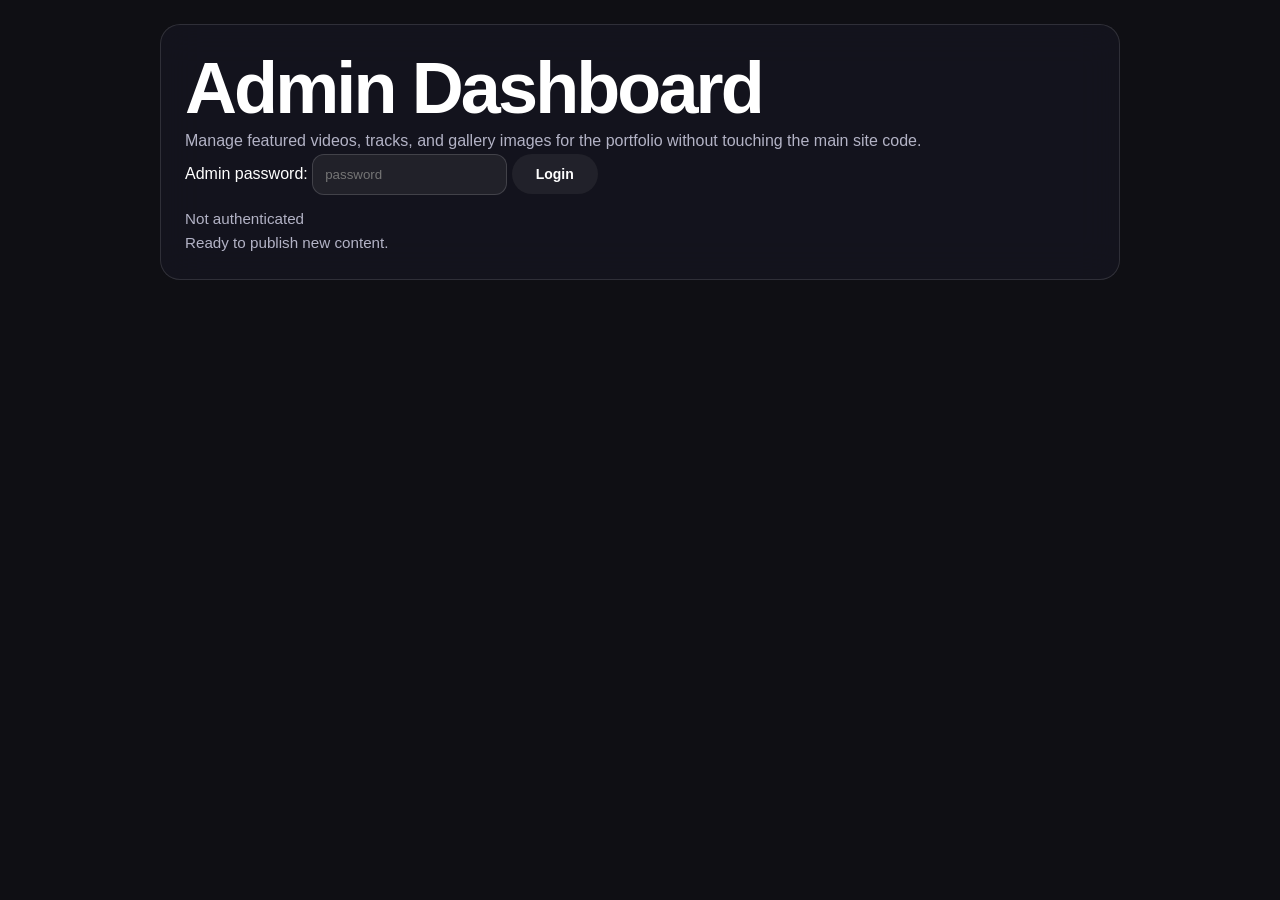
==== frontend/admin.html @ 3f2e3044 "New commits for backend and frontent" ====
<!DOCTYPE html>
<html lang="en" class="dark">
<head>
  <meta charset="utf-8" />
  <meta name="viewport" content="width=device-width, initial-scale=1.0" />
  <title>Vida Brown | Admin Dashboard</title>
  <link rel="stylesheet" href="assets/css/styles.css" />
  <style>
    body { padding: 24px; } .admin-shell { max-width: 960px; margin: 0 auto; display: grid; gap: 20px; } .glass-card { padding: 24px; border-radius: 20px; } form { display: grid; gap: 12px; } input, textarea, select, button { padding: 12px; border-radius: 12px; border: 1px solid rgba(255,255,255,.15); background: rgba(255,255,255,.06); color: inherit; } button { cursor: pointer; } .status { min-height: 24px; font-size: 0.95rem; color: var(--text-secondary); }
  </style>
</head>
<body>
  <div class="admin-shell">
    <div class="glass-card">
      <h1>Admin Dashboard</h1>
      <p>Manage featured videos, tracks, and gallery images for the portfolio without touching the main site code.</p>
      <div id="login-area">
        <div style="margin-bottom:12px;">
          <label>Admin password: <input id="admin-password" type="password" placeholder="password"></label>
          <button id="login-btn" class="btn">Login</button>
          <button id="logout-btn" class="btn" style="display:none;">Logout</button>
        </div>
        <div id="login-status" class="status">Not authenticated</div>
      </div>
      <div class="status" id="status">Ready to publish new content.</div>
    </div>

    <div class="glass-card" id="video-card" style="display:none;">
      <h2>Add Video</h2>
      <form id="video-form">
        <input name="title" placeholder="Title" required />
        <input name="youtube_id" placeholder="YouTube ID" required />
        <input name="embed_url" placeholder="Embed URL" required />
        <input name="category" placeholder="Category" value="HIT OR MISS" required />
        <input name="views" placeholder="Views" value="0" />
        <input name="likes" placeholder="Likes" value="0" />
        <input name="duration" placeholder="Duration" value="0:00" />
        <input name="upload_date" placeholder="Upload date" value="Today" />
        <textarea name="description" placeholder="Description"></textarea>
        <label><input type="checkbox" name="is_featured" /> Featured video</label>
        <button class="btn btn-primary" type="submit">Save video</button>
      </form>
    </div>

    <div class="glass-card" id="track-card" style="display:none;">
      <h2>Add Track</h2>
      <form id="track-form">
        <input name="title" placeholder="Track title" required />
        <input name="artist_name" placeholder="Artist name" value="Vida Brown" required />
        <input name="track_number" placeholder="Track number" type="number" required />
        <input name="year" placeholder="Year" />
        <input name="streams" placeholder="Streams" value="0" />
        <input name="track_type" placeholder="Track type" value="Single" />
        <input name="artist_id" placeholder="Artist ID" value="1" type="number" />
        <button class="btn btn-primary" type="submit">Save track</button>
      </form>
    </div>

    <div class="glass-card" id="gallery-card" style="display:none;">
      <h2>Add Gallery Image</h2>
      <form id="gallery-form">
        <input name="url" placeholder="Image URL" required />
        <input name="alt_text" placeholder="Alt text" required />
        <input name="order" placeholder="Order" type="number" value="0" />
        <button class="btn btn-primary" type="submit">Save image</button>
      </form>
    </div>
  </div>

    <script>
    const status = document.getElementById('status');
    const setStatus = (message, isError = false) => {
      status.textContent = message;
      status.style.color = isError ? 'tomato' : 'var(--text-secondary)';
    };

    // Auth helpers
    const TOKEN_KEY = 'vida_admin_token';
    function setToken(token) { if (token) localStorage.setItem(TOKEN_KEY, token); else localStorage.removeItem(TOKEN_KEY); }
    function getToken() { return localStorage.getItem(TOKEN_KEY); }

    async function postJson(url, payload) {
      const headers = { 'Content-Type': 'application/json' };
      const token = getToken();
      if (token) headers['X-Admin-Token'] = token;
      const response = await fetch(url, {
        method: 'POST',
        headers,
        body: JSON.stringify(payload),
      });
      const data = await response.json().catch(() => ({}));
      if (!response.ok) throw new Error(data.detail || 'Request failed');
      return data;
    }

    async function putJson(url, payload) {
      const headers = { 'Content-Type': 'application/json' };
      const token = getToken();
      if (token) headers['X-Admin-Token'] = token;
      const response = await fetch(url, { method: 'PUT', headers, body: JSON.stringify(payload) });
      const data = await response.json().catch(() => ({}));
      if (!response.ok) throw new Error(data.detail || 'Request failed');
      return data;
    }

    async function deleteReq(url) {
      const headers = {};
      const token = getToken();
      if (token) headers['X-Admin-Token'] = token;
      const response = await fetch(url, { method: 'DELETE', headers });
      const data = await response.json().catch(() => ({}));
      if (!response.ok) throw new Error(data.detail || 'Request failed');
      return data;
    }

    async function ensureAuth() {
      const token = getToken();
      if (!token) return false;
      // attempt a cheap authenticated request
      try {
        const res = await fetch('/api/videos?limit=1', { headers: { 'X-Admin-Token': token } });
        if (res.status === 401) { setToken(null); return false; }
        return true;
      } catch (e) { setToken(null); return false; }
    }

    async function showAuthenticatedUI() {
      document.getElementById('video-card').style.display = '';
      document.getElementById('track-card').style.display = '';
      document.getElementById('gallery-card').style.display = '';
      document.getElementById('login-btn').style.display = 'none';
      document.getElementById('logout-btn').style.display = '';
      document.getElementById('login-status').textContent = 'Authenticated';
      await refreshLists();
    }

    async function refreshLists() {
      try {
        const videos = await fetch('/api/videos?limit=50').then(r=>r.json());
        const tracks = await fetch('/api/music/tracks?limit=100').then(r=>r.json());
        const gallery = await fetch('/api/gallery').then(r=>r.json());
        document.getElementById('stat-videos').textContent = videos.total || videos.videos?.length || 0;
        document.getElementById('stat-tracks').textContent = tracks.total || tracks.tracks?.length || 0;
        document.getElementById('stat-gallery').textContent = gallery.length || 0;

        const vlist = document.getElementById('videos-list'); vlist.innerHTML = '';
        (videos.videos||[]).forEach(v=>{
          const el = document.createElement('div');
          el.innerHTML = `<strong>${v.title}</strong> <button data-id="${v.id}" class="edit-v">Edit</button> <button data-id="${v.id}" class="del-v">Delete</button>`;
          vlist.appendChild(el);
        });

        const tlist = document.getElementById('tracks-list'); tlist.innerHTML = '';
        (tracks.tracks||[]).forEach(t=>{
          const el = document.createElement('div');
          el.innerHTML = `<strong>${t.title}</strong> <button data-id="${t.id}" class="edit-t">Edit</button> <button data-id="${t.id}" class="del-t">Delete</button>`;
          tlist.appendChild(el);
        });

        const glist = document.getElementById('gallery-list'); glist.innerHTML = '';
        (gallery||[]).forEach(g=>{
          const el = document.createElement('div');
          el.innerHTML = `<img src="${g.url}" alt="" style="height:48px;margin-right:8px;"> <strong>${g.alt_text}</strong> <button data-id="${g.id}" class="edit-g">Edit</button> <button data-id="${g.id}" class="del-g">Delete</button>`;
          glist.appendChild(el);
        });
      } catch (e) {
        console.warn('refresh failed', e);
      }
    }

    // initialize auth state
    (async ()=>{
      const ok = await ensureAuth();
      if (ok) await showAuthenticatedUI();
    })();

    document.getElementById('video-form').addEventListener('submit', async (event) => {
      event.preventDefault();
      const payload = Object.fromEntries(new FormData(event.target));
      payload.is_featured = event.target.is_featured.checked;
      try {
        await postJson('/api/admin/videos', payload);
        setStatus('Video saved successfully.');
        event.target.reset();
        await refreshLists();
      } catch (error) {
        setStatus(error.message, true);
      }
    });

    document.getElementById('track-form').addEventListener('submit', async (event) => {
      event.preventDefault();
      const payload = Object.fromEntries(new FormData(event.target));
      payload.track_number = Number(payload.track_number);
      payload.artist_id = Number(payload.artist_id);
      try {
        await postJson('/api/admin/tracks', payload);
        setStatus('Track saved successfully.');
        event.target.reset();
        await refreshLists();
      } catch (error) {
        setStatus(error.message, true);
      }
    });

    document.getElementById('gallery-form').addEventListener('submit', async (event) => {
      event.preventDefault();
      const payload = Object.fromEntries(new FormData(event.target));
      payload.order = Number(payload.order);
      try {
        await postJson('/api/admin/gallery', payload);
        setStatus('Gallery image saved successfully.');
        event.target.reset();
        await refreshLists();
      } catch (error) {
        setStatus(error.message, true);
      }
    });

    // Login handling
    document.getElementById('login-btn').addEventListener('click', async ()=>{
      const pw = document.getElementById('admin-password').value;
      try {
        const res = await fetch('/api/admin/login', { method: 'POST', headers: { 'Content-Type': 'application/json' }, body: JSON.stringify({ password: pw }) });
        const data = await res.json();
        if (!res.ok) throw new Error(data.detail || 'Login failed');
        setToken(data.token);
        document.getElementById('login-status').textContent = 'Authenticated';
        await showAuthenticatedUI();
      } catch (e) {
        document.getElementById('login-status').textContent = 'Login failed';
        console.error(e);
      }
    });

    document.getElementById('logout-btn').addEventListener('click', ()=>{
      setToken(null);
      document.getElementById('video-card').style.display = 'none';
      document.getElementById('track-card').style.display = 'none';
      document.getElementById('gallery-card').style.display = 'none';
      document.getElementById('login-btn').style.display = '';
      document.getElementById('logout-btn').style.display = 'none';
      document.getElementById('login-status').textContent = 'Not authenticated';
    });
  </script>
</body>
</html>
---- frontend/assets/css/styles.css ----
/* --- Variables & Reset --- */
:root {
    --bg-base: #0f0f14;
    --bg-surface: #131318;
    --bg-container: #1f1f24;
    --text-primary: #ffffff;
    --text-secondary: #b3b3c6;
    --primary: #c6bfff;
    --secondary: #44edcc;
    --tertiary: #ffb77d;
    --primary-container: #6c5ce7;
    --glass-bg: rgba(22, 22, 33, 0.7);
    --glass-border: rgba(255, 255, 255, 0.12);
}

html:not(.dark) {
    --bg-base: #f5f5f7;
    --bg-surface: #ffffff;
    --bg-container: #ffffff;
    --text-primary: #1a1a1a;
    --text-secondary: #4a4a4a;
    --glass-bg: rgba(255, 255, 255, 0.8);
    --glass-border: rgba(0, 0, 0, 0.1);
}

* { box-sizing: border-box; margin: 0; padding: 0; }
html { scroll-behavior: smooth; }
body {
    font-family: 'Inter', sans-serif;
    background-color: var(--bg-base);
    color: var(--text-primary);
    line-height: 1.6;
    transition: background-color 0.3s, color 0.3s;
    overflow-x: hidden;
}

.material-symbols-outlined { vertical-align: middle; font-size: 20px; }
img { display: block; max-width: 100%; }
a { text-decoration: none; color: inherit; }

/* --- Layout & Typography --- */
.container { max-width: 1200px; margin: 0 auto; padding: 0 64px; }
.section { padding: 120px 0; }
.bg-surface { background-color: var(--bg-surface); }

h1 { font-size: 72px; font-weight: 800; line-height: 1.1; letter-spacing: -0.04em; }
h2 { font-size: 48px; font-weight: 700; line-height: 1.2; letter-spacing: -0.02em; }
h3 { font-size: 32px; font-weight: 700; line-height: 1.3; }
h4 { font-size: 20px; font-weight: 700; line-height: 1.3; }
p { font-size: 16px; color: var(--text-secondary); }

.section-tag { display: block; color: var(--secondary); font-size: 14px; font-weight: 600; text-transform: uppercase; letter-spacing: 0.1em; margin-bottom: 16px; }
.section-header { display: flex; justify-content: space-between; align-items: flex-end; margin-bottom: 64px; flex-wrap: wrap; gap: 16px; }
.view-all { color: var(--primary); font-size: 14px; font-weight: 600; display: flex; align-items: center; gap: 8px; transition: gap 0.3s; }
.view-all:hover { gap: 16px; }

/* --- Components --- */
.glass-card {
    background: var(--glass-bg);
    backdrop-filter: blur(20px);
    border: 1px solid var(--glass-border);
    border-radius: 24px;
    transition: transform 0.3s, box-shadow 0.3s;
}

.btn {
    display: inline-flex; align-items: center; gap: 8px;
    padding: 12px 24px; border-radius: 999px;
    font-size: 14px; font-weight: 600;
    transition: all 0.3s; cursor: pointer; border: none;
}
.btn-primary { background: var(--primary-container); color: white; }
.btn-outline { background: var(--glass-bg); color: var(--primary); border: 1px solid var(--glass-border); }
.btn-spotify { background: #1DB954; color: white; }
.btn-youtube { background: #dc2626; color: white; }

.badge { display: inline-block; padding: 4px 12px; border-radius: 999px; font-size: 12px; font-weight: 600; margin-right: 8px; }
.badge-primary { background: rgba(198, 191, 255, 0.2); color: var(--primary); }
.badge-secondary { background: rgba(68, 237, 204, 0.2); color: var(--secondary); }
.badge-tertiary { background: rgba(255, 183, 125, 0.2); color: var(--tertiary); }
.badge-red { background: rgba(239, 68, 68, 0.2); color: #f87171; }
.badge-outline { background: rgba(255,255,255,0.1); color: white; border: 1px solid rgba(255,255,255,0.2); }
html:not(.dark) .badge-outline { background: rgba(0,0,0,0.1); color: black; border-color: rgba(0,0,0,0.2); }

/* --- Header --- */
.site-header {
    position: fixed; top: 0; width: 100%; z-index: 50;
    display: flex; justify-content: space-between; align-items: center;
    padding: 16px 64px; background: var(--glass-bg);
    backdrop-filter: blur(20px); border-bottom: 1px solid var(--glass-border);
    transition: padding 0.3s;
}
.logo { font-size: 24px; font-weight: 700; color: var(--primary); }
.main-nav { display: flex; gap: 24px; }
.main-nav a { font-size: 14px; font-weight: 600; color: var(--text-secondary); transition: color 0.3s; }
.main-nav a:hover, .main-nav a.active { color: var(--primary); }
.header-actions { display: flex; align-items: center; gap: 16px; }
.theme-toggle {
    width: 40px; height: 40px; border-radius: 50%;
    background: var(--glass-bg); border: 1px solid var(--glass-border);
    color: var(--text-primary); display: flex; align-items: center; justify-content: center; cursor: pointer;
}

/* --- Hero --- */
.hero { min-height: 90vh; display: flex; align-items: center; padding-top: 100px; position: relative; overflow: hidden; }
.hero-container { display: flex; gap: 48px; align-items: center; width: 100%; position: relative; z-index: 10; }
.hero-content { flex: 1; }
.hero-content h1 { margin-bottom: 16px; }
.hero-content h2 { color: var(--primary); margin-bottom: 32px; }
.hero-content p { font-size: 18px; margin-bottom: 48px; max-width: 500px; }
.hero-buttons { display: flex; gap: 16px; flex-wrap: wrap; }
.hero-image { flex: 1; display: flex; justify-content: center; }
.hero-image-wrapper {
    width: 100%; max-width: 500px; aspect-ratio: 1;
    border-radius: 32px; overflow: hidden; padding: 16px;
    background: var(--glass-bg); border: 1px solid var(--glass-border);
    animation: floating 6s ease-in-out infinite;
}
.hero-image-wrapper img { width: 100%; height: 100%; object-fit: cover; border-radius: 24px; }
@keyframes floating { 0%, 100% { transform: translateY(0); } 50% { transform: translateY(-20px); } }

/* --- Glows --- */
.glow { position: absolute; border-radius: 50%; opacity: 0.1; filter: blur(100px); pointer-events: none; }
.glow-hero-1 { width: 384px; height: 384px; background: var(--primary); top: -192px; right: -192px; }
.glow-hero-2 { width: 256px; height: 256px; background: var(--secondary); bottom: 96px; left: -96px; }
.glow-primary { width: 256px; height: 256px; background: var(--primary); top: -96px; right: -96px; }
.glow-secondary { width: 256px; height: 256px; background: var(--secondary); bottom: -96px; left: -96px; }

/* --- Videos --- */
.video-grid { display: grid; grid-template-columns: repeat(auto-fill, minmax(300px, 1fr)); gap: 32px; margin-top: 48px; }
.video-card { border-radius: 16px; overflow: hidden; transition: transform 0.3s; }
.video-card:hover { transform: translateY(-8px); }
.video-wrapper { aspect-ratio: 16/9; overflow: hidden; border-radius: 16px; }
.video-wrapper iframe { width: 100%; height: 100%; border: 0; }
.video-card-info { padding: 24px; }
.video-card-info h4 { margin-bottom: 8px; }
.video-card-info p { font-size: 14px; margin-bottom: 16px; }
.video-stats { display: flex; gap: 16px; font-size: 14px; color: var(--text-secondary); }
.video-stats span { display: flex; align-items: center; gap: 4px; }
.meta-time { font-size: 12px; color: var(--text-secondary); }

.featured-video { padding: 48px; display: grid; grid-template-columns: 3fr 2fr; gap: 48px; align-items: center; }
.featured-video h3 { margin-bottom: 24px; }
.featured-video p { font-size: 18px; margin-bottom: 32px; }
.badges { margin-bottom: 16px; display: flex; align-items: center; flex-wrap: wrap; gap: 8px; }

.subscribe-card { display: flex; flex-direction: column; align-items: center; justify-content: center; text-align: center; padding: 32px; }
.subscribe-icon { width: 80px; height: 80px; border-radius: 50%; background: rgba(198, 191, 255, 0.2); display: flex; align-items: center; justify-content: center; margin-bottom: 16px; transition: transform 0.3s; }
.subscribe-card:hover .subscribe-icon { transform: scale(1.1); }
.subscribe-icon .material-symbols-outlined { font-size: 48px; color: var(--primary); }

/* --- Gallery --- */
.gallery-grid { display: grid; grid-template-columns: repeat(4, 1fr); gap: 16px; }
.gallery-grid .item { border-radius: 16px; overflow: hidden; aspect-ratio: 1; }
.gallery-grid .item:first-child { grid-column: span 2; grid-row: span 2; }
.gallery-grid img { width: 100%; height: 100%; object-fit: cover; transition: transform 0.7s; }
.gallery-grid .item:hover img { transform: scale(1.1); }

/* --- Music --- */
.music-content { display: grid; grid-template-columns: 1fr 1fr; gap: 48px; align-items: center; }
.spotify-wrapper { width: 100%; aspect-ratio: 1; border-radius: 16px; overflow: hidden; background: var(--bg-container); }
.music-header { display: flex; justify-content: space-between; align-items: flex-start; margin-bottom: 32px; }
.music-actions { display: flex; gap: 12px; }
.icon-btn { width: 40px; height: 40px; border-radius: 50%; background: rgba(255,255,255,0.1); border: none; color: var(--primary); display: flex; align-items: center; justify-content: center; cursor: pointer; transition: background 0.3s; }
html:not(.dark) .icon-btn { background: rgba(0,0,0,0.05); }
.icon-btn:hover { background: rgba(255,255,255,0.2); }
html:not(.dark) .icon-btn:hover { background: rgba(0,0,0,0.1); }

.track-list { max-height: 500px; overflow-y: auto; margin-bottom: 32px; }
.track-item { display: flex; justify-content: space-between; align-items: center; padding: 12px; border-radius: 12px; transition: background 0.3s, padding-left 0.3s; cursor: pointer; }
.track-item:hover { background: rgba(198, 191, 255, 0.08); padding-left: 24px; }
.track-info { display: flex; align-items: center; gap: 16px; }
.track-num { width: 24px; font-size: 14px; font-weight: bold; color: var(--primary); }
.track-title { font-size: 14px; font-weight: 600; color: var(--text-primary); }
.track-artist { font-size: 12px; color: var(--text-secondary); }
.track-meta { display: flex; align-items: center; gap: 12px; font-size: 12px; color: var(--text-secondary); }
.track-more { width: 32px; height: 32px; border-radius: 50%; background: rgba(255,255,255,0.05); border: none; color: var(--text-secondary); display: flex; align-items: center; justify-content: center; cursor: pointer; transition: color 0.3s; }
html:not(.dark) .track-more { background: rgba(0,0,0,0.05); }
.track-more:hover { color: var(--primary); }
.social-buttons { display: flex; gap: 16px; padding-top: 32px; border-top: 1px solid var(--glass-border); }

.section-icon { font-size: 64px !important; color: var(--primary); margin-bottom: 16px; }

/* --- Contact --- */
.contact-card { padding: 48px; position: relative; overflow: hidden; text-align: center; }
.contact-content { position: relative; z-index: 10; }

/* --- Footer --- */
.site-footer {
    padding: 120px 64px; border-top: 1px solid var(--glass-border);
    background: var(--bg-surface); display: flex; justify-content: space-between; align-items: center; flex-wrap: wrap; gap: 32px;
}
.footer-links { display: flex; gap: 24px; }
.footer-links a { color: var(--text-secondary); transition: color 0.3s; }
.footer-links a:hover { color: var(--secondary); }
.footer-socials { display: flex; gap: 16px; }
.footer-socials a {
    width: 40px; height: 40px; border-radius: 50%;
    background: var(--glass-bg); border: 1px solid var(--glass-border);
    display: flex; align-items: center; justify-content: center;
    color: var(--text-secondary); transition: color 0.3s;
}
.footer-socials a:hover { color: var(--primary); }

/* --- Responsive --- */
@media (max-width: 1024px) {
    .container, .site-header, .site-footer { padding-left: 32px; padding-right: 32px; }
    .featured-video, .music-content { grid-template-columns: 1fr; }
    .gallery-grid { grid-template-columns: repeat(2, 1fr); }
    .gallery-grid .item:first-child { grid-column: span 2; grid-row: span 1; }
}
@media (max-width: 768px) {
    .main-nav { display: none; }
    h1 { font-size: 48px; }
    h2 { font-size: 32px; }
    .hero { flex-direction: column; text-align: center; padding-top: 120px; }
    .hero-content p { margin-left: auto; margin-right: auto; }
    .hero-buttons { justify-content: center; }
    .video-grid { grid-template-columns: 1fr; }
    .gallery-grid { grid-template-columns: 1fr; }
    .gallery-grid .item:first-child { grid-column: span 1; }
}
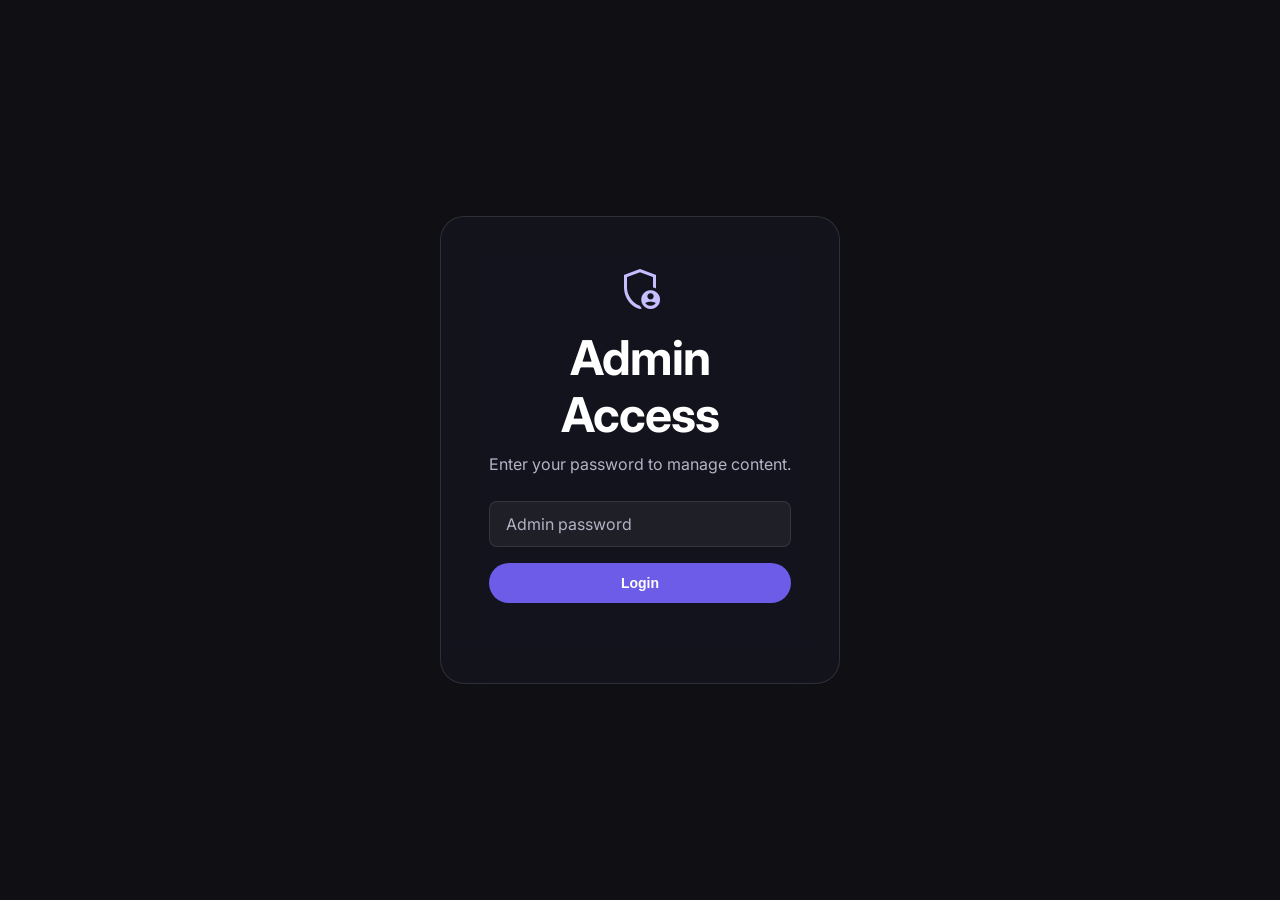
==== commit 1c4b67aa: "backend reworked" ====
--- a/frontend/admin.html
+++ b/frontend/admin.html
@@ -1,247 +1,612 @@
 <!DOCTYPE html>
 <html lang="en" class="dark">
 <head>
-  <meta charset="utf-8" />
-  <meta name="viewport" content="width=device-width, initial-scale=1.0" />
-  <title>Vida Brown | Admin Dashboard</title>
-  <link rel="stylesheet" href="assets/css/styles.css" />
-  <style>
-    body { padding: 24px; } .admin-shell { max-width: 960px; margin: 0 auto; display: grid; gap: 20px; } .glass-card { padding: 24px; border-radius: 20px; } form { display: grid; gap: 12px; } input, textarea, select, button { padding: 12px; border-radius: 12px; border: 1px solid rgba(255,255,255,.15); background: rgba(255,255,255,.06); color: inherit; } button { cursor: pointer; } .status { min-height: 24px; font-size: 0.95rem; color: var(--text-secondary); }
-  </style>
+    <meta charset="utf-8" />
+    <meta name="viewport" content="width=device-width, initial-scale=1.0" />
+    <title>Vida Brown | Admin Dashboard</title>
+    <link href="https://fonts.googleapis.com/css2?family=Inter:wght@400;500;600;700;800&display=swap" rel="stylesheet" />
+    <link href="https://fonts.googleapis.com/css2?family=Material+Symbols+Outlined:wght,FILL@100..700,0..1&display=swap" rel="stylesheet" />
+    <link rel="stylesheet" href="assets/css/styles.css" />
+    <style>
+        /* --- Admin Dashboard Specific Styles --- */
+        .admin-layout { display: grid; grid-template-columns: 260px 1fr; min-height: 100vh; }
+        
+        .admin-sidebar { 
+            background: var(--bg-surface); 
+            border-right: 1px solid var(--glass-border); 
+            padding: 24px 16px; 
+            display: flex; 
+            flex-direction: column; 
+            gap: 8px; 
+            position: sticky; 
+            top: 0; 
+            height: 100vh; 
+            overflow-y: auto; 
+        }
+        .admin-sidebar .logo { 
+            padding: 0 12px 24px; 
+            font-size: 20px; 
+            font-weight: 700; 
+            color: var(--primary); 
+            border-bottom: 1px solid var(--glass-border); 
+            margin-bottom: 16px; 
+            display: flex; 
+            align-items: center; 
+            gap: 8px; 
+        }
+        .admin-nav-link { 
+            display: flex; 
+            align-items: center; 
+            gap: 12px; 
+            padding: 12px 16px; 
+            border-radius: 12px; 
+            color: var(--text-secondary); 
+            font-size: 14px; 
+            font-weight: 600; 
+            text-decoration: none; 
+            transition: all 0.2s; 
+            cursor: pointer; 
+            border: none; 
+            background: transparent; 
+            width: 100%; 
+            text-align: left; 
+            font-family: inherit;
+        }
+        .admin-nav-link:hover, .admin-nav-link.active { 
+            background: rgba(198, 191, 255, 0.1); 
+            color: var(--primary); 
+        }
+        .admin-nav-link .material-symbols-outlined { font-size: 20px; }
+        
+        .admin-main { 
+            padding: 32px 48px; 
+            background: var(--bg-base); 
+            overflow-y: auto; 
+        }
+        .admin-header { 
+            display: flex; 
+            justify-content: space-between; 
+            align-items: center; 
+            margin-bottom: 32px; 
+            flex-wrap: wrap; 
+            gap: 16px; 
+        }
+        .admin-search { 
+            display: flex; 
+            align-items: center; 
+            gap: 12px; 
+            background: var(--glass-bg); 
+            border: 1px solid var(--glass-border); 
+            border-radius: 999px; 
+            padding: 8px 16px; 
+            width: 320px; 
+            max-width: 100%; 
+        }
+        .admin-search input { 
+            background: transparent; 
+            border: none; 
+            color: var(--text-primary); 
+            outline: none; 
+            width: 100%; 
+            font-size: 14px; 
+            font-family: inherit;
+        }
+        
+        .stats-grid { 
+            display: grid; 
+            grid-template-columns: repeat(auto-fit, minmax(200px, 1fr)); 
+            gap: 24px; 
+            margin-bottom: 32px; 
+        }
+        .stat-card { padding: 24px; display: flex; align-items: center; gap: 16px; }
+        .stat-icon { 
+            width: 48px; height: 48px; border-radius: 12px; 
+            background: rgba(198, 191, 255, 0.15); 
+            color: var(--primary); 
+            display: flex; align-items: center; justify-content: center; 
+        }
+        .stat-icon.green { background: rgba(68, 237, 204, 0.15); color: var(--secondary); }
+        .stat-icon.orange { background: rgba(255, 183, 125, 0.15); color: var(--tertiary); }
+        .stat-icon.red { background: rgba(239, 68, 68, 0.15); color: #f87171; }
+        .stat-info h4 { font-size: 14px; color: var(--text-secondary); font-weight: 500; margin-bottom: 4px; }
+        .stat-info .stat-value { font-size: 28px; font-weight: 700; color: var(--text-primary); }
+        
+        .admin-section { display: none; animation: fadeIn 0.3s ease; }
+        .admin-section.active { display: block; }
+        @keyframes fadeIn { from { opacity: 0; transform: translateY(10px); } to { opacity: 1; transform: translateY(0); } }
+        
+        .admin-form { display: grid; gap: 16px; max-width: 600px; }
+        .admin-input { 
+            padding: 12px 16px; 
+            border-radius: 8px; 
+            border: 1px solid rgba(255,255,255,0.1); 
+            background: rgba(255,255,255,0.05); 
+            color: inherit; 
+            outline: none; 
+            font-size: 16px; 
+            transition: border-color 0.2s; 
+            font-family: inherit;
+        }
+        html:not(.dark) .admin-input { 
+            border: 1px solid rgba(0,0,0,0.1); 
+            background: rgba(0,0,0,0.03); 
+        }
+        .admin-input:focus { border-color: var(--primary); }
+        .admin-input::placeholder { color: var(--text-secondary); }
+        textarea.admin-input { min-height: 100px; resize: vertical; }
+        
+        .checkbox-label { 
+            display: flex; align-items: center; gap: 8px; 
+            color: var(--text-secondary); font-size: 14px; cursor: pointer; 
+        }
+        .checkbox-label input { accent-color: var(--primary); width: 16px; height: 16px; }
+        
+        .login-overlay { 
+            position: fixed; inset: 0; 
+            background: var(--bg-base); 
+            display: flex; align-items: center; justify-content: center; 
+            z-index: 100; 
+        }
+        .login-card { width: 100%; max-width: 400px; padding: 48px; text-align: center; }
+        
+        .list-container { margin-top: 24px; display: flex; flex-direction: column; gap: 12px; }
+        .list-item { 
+            display: flex; justify-content: space-between; align-items: center; 
+            padding: 16px; background: rgba(255,255,255,0.03); 
+            border: 1px solid var(--glass-border); border-radius: 12px; 
+            flex-wrap: wrap; gap: 12px; 
+        }
+        .list-item-info { display: flex; align-items: center; gap: 12px; }
+        .list-item-info img { width: 48px; height: 48px; border-radius: 8px; object-fit: cover; }
+        .list-item-actions { display: flex; gap: 8px; }
+        .btn-sm { padding: 6px 12px; font-size: 12px; border-radius: 8px; }
+        
+        .status-msg { min-height: 24px; font-size: 14px; margin-top: 8px; }
+        .status-msg.error { color: #f87171; }
+        .status-msg.success { color: var(--secondary); }
+        
+        @media (max-width: 768px) {
+            .admin-layout { grid-template-columns: 1fr; }
+            .admin-sidebar { display: none; } 
+            .admin-main { padding: 24px; }
+            .stats-grid { grid-template-columns: 1fr; }
+            .admin-header { flex-direction: column; align-items: flex-start; }
+            .admin-search { width: 100%; }
+        }
+    </style>
 </head>
 <body>
-  <div class="admin-shell">
-    <div class="glass-card">
-      <h1>Admin Dashboard</h1>
-      <p>Manage featured videos, tracks, and gallery images for the portfolio without touching the main site code.</p>
-      <div id="login-area">
-        <div style="margin-bottom:12px;">
-          <label>Admin password: <input id="admin-password" type="password" placeholder="password"></label>
-          <button id="login-btn" class="btn">Login</button>
-          <button id="logout-btn" class="btn" style="display:none;">Logout</button>
+    <!-- Login Overlay -->
+    <div id="login-overlay" class="login-overlay">
+        <div class="glass-card login-card">
+            <span class="material-symbols-outlined" style="font-size: 48px; color: var(--primary); margin-bottom: 16px;">admin_panel_settings</span>
+            <h2 style="margin-bottom: 8px;">Admin Access</h2>
+            <p style="margin-bottom: 24px;">Enter your password to manage content.</p>
+            <form id="login-form" class="admin-form" style="max-width: 100%;">
+                <input type="password" id="admin-password" class="admin-input" placeholder="Admin password" required />
+                <button type="submit" class="btn btn-primary" style="justify-content: center; width: 100%;">Login</button>
+            </form>
+            <div id="login-status" class="status-msg"></div>
         </div>
-        <div id="login-status" class="status">Not authenticated</div>
-      </div>
-      <div class="status" id="status">Ready to publish new content.</div>
     </div>
 
-    <div class="glass-card" id="video-card" style="display:none;">
-      <h2>Add Video</h2>
-      <form id="video-form">
-        <input name="title" placeholder="Title" required />
-        <input name="youtube_id" placeholder="YouTube ID" required />
-        <input name="embed_url" placeholder="Embed URL" required />
-        <input name="category" placeholder="Category" value="HIT OR MISS" required />
-        <input name="views" placeholder="Views" value="0" />
-        <input name="likes" placeholder="Likes" value="0" />
-        <input name="duration" placeholder="Duration" value="0:00" />
-        <input name="upload_date" placeholder="Upload date" value="Today" />
-        <textarea name="description" placeholder="Description"></textarea>
-        <label><input type="checkbox" name="is_featured" /> Featured video</label>
-        <button class="btn btn-primary" type="submit">Save video</button>
-      </form>
+    <!-- Main Admin Layout -->
+    <div class="admin-layout" id="admin-layout" style="display: none;">
+        <!-- Sidebar -->
+        <aside class="admin-sidebar">
+            <div class="logo">
+                <span class="material-symbols-outlined">equalizer</span> VIDA BROWN
+            </div>
+            <button class="admin-nav-link active" data-tab="dashboard">
+                <span class="material-symbols-outlined">dashboard</span> Dashboard
+            </button>
+            <button class="admin-nav-link" data-tab="videos">
+                <span class="material-symbols-outlined">video_library</span> Videos
+            </button>
+            <button class="admin-nav-link" data-tab="music">
+                <span class="material-symbols-outlined">music_note</span> Music
+            </button>
+            <button class="admin-nav-link" data-tab="gallery">
+                <span class="material-symbols-outlined">photo_library</span> Gallery
+            </button>
+            <div style="flex: 1;"></div>
+            <button class="admin-nav-link" id="logout-btn" style="color: #f87171;">
+                <span class="material-symbols-outlined">logout</span> Logout
+            </button>
+        </aside>
+
+        <!-- Main Content -->
+        <main class="admin-main">
+            <!-- Header -->
+            <header class="admin-header">
+                <div>
+                    <h2 id="page-title">Dashboard</h2>
+                    <p style="color: var(--text-secondary); font-size: 14px;">Welcome back, Vida 👋</p>
+                </div>
+                <div class="admin-search">
+                    <span class="material-symbols-outlined" style="color: var(--text-secondary);">search</span>
+                    <input type="text" placeholder="Search content..." />
+                </div>
+            </header>
+
+            <!-- Dashboard Section -->
+            <section id="dashboard" class="admin-section active">
+                <div class="stats-grid">
+                    <div class="glass-card stat-card">
+                        <div class="stat-icon"><span class="material-symbols-outlined">video_library</span></div>
+                        <div class="stat-info">
+                            <h4>Total Videos</h4>
+                            <div class="stat-value" id="stat-videos">0</div>
+                        </div>
+                    </div>
+                    <div class="glass-card stat-card">
+                        <div class="stat-icon green"><span class="material-symbols-outlined">music_note</span></div>
+                        <div class="stat-info">
+                            <h4>Total Tracks</h4>
+                            <div class="stat-value" id="stat-tracks">0</div>
+                        </div>
+                    </div>
+                    <div class="glass-card stat-card">
+                        <div class="stat-icon orange"><span class="material-symbols-outlined">photo_library</span></div>
+                        <div class="stat-info">
+                            <h4>Gallery Images</h4>
+                            <div class="stat-value" id="stat-gallery">0</div>
+                        </div>
+                    </div>
+                    <div class="glass-card stat-card">
+                        <div class="stat-icon red"><span class="material-symbols-outlined">group</span></div>
+                        <div class="stat-info">
+                            <h4>Followers</h4>
+                            <div class="stat-value">82</div>
+                        </div>
+                    </div>
+                </div>
+
+                <div class="glass-card" style="padding: 32px;">
+                    <h3 style="margin-bottom: 16px;">Recent Activity</h3>
+                    <p style="color: var(--text-secondary);">System is ready. Use the sidebar to add or manage content.</p>
+                    <div id="global-status" class="status-msg"></div>
+                </div>
+            </section>
+
+            <!-- Videos Section -->
+            <section id="videos" class="admin-section">
+                <div class="glass-card" style="padding: 32px; margin-bottom: 32px;">
+                    <h3 style="margin-bottom: 24px;">Add New Video</h3>
+                    <form id="video-form" class="admin-form">
+                        <input name="title" class="admin-input" placeholder="Video Title" required />
+                        <div style="display: grid; grid-template-columns: 1fr 1fr; gap: 16px;">
+                            <input name="youtube_id" class="admin-input" placeholder="YouTube ID (e.g., dQw4w9WgXcQ)" required />
+                            <input name="embed_url" class="admin-input" placeholder="Embed URL" required />
+                        </div>
+                        <div style="display: grid; grid-template-columns: 1fr 1fr 1fr; gap: 16px;">
+                            <input name="category" class="admin-input" placeholder="Category" value="HIT OR MISS" required />
+                            <input name="views" class="admin-input" placeholder="Views" value="0" />
+                            <input name="likes" class="admin-input" placeholder="Likes" value="0" />
+                        </div>
+                        <div style="display: grid; grid-template-columns: 1fr 1fr; gap: 16px;">
+                            <input name="duration" class="admin-input" placeholder="Duration (e.g., 5:06)" value="0:00" />
+                            <input name="upload_date" class="admin-input" placeholder="Upload date" value="Today" />
+                        </div>
+                        <textarea name="description" class="admin-input" placeholder="Video description"></textarea>
+                        <label class="checkbox-label">
+                            <input type="checkbox" name="is_featured" /> Feature this video on the homepage
+                        </label>
+                        <button class="btn btn-primary" type="submit" style="justify-content: center;">Save Video</button>
+                    </form>
+                </div>
+
+                <h3 style="margin-bottom: 16px;">Existing Videos</h3>
+                <div id="videos-list" class="list-container">
+                    <!-- Populated by JS -->
+                </div>
+            </section>
+
+            <!-- Music Section -->
+            <section id="music" class="admin-section">
+                <div class="glass-card" style="padding: 32px; margin-bottom: 32px;">
+                    <h3 style="margin-bottom: 24px;">Add New Track</h3>
+                    <form id="track-form" class="admin-form">
+                        <input name="title" class="admin-input" placeholder="Track Title" required />
+                        <div style="display: grid; grid-template-columns: 1fr 1fr; gap: 16px;">
+                            <input name="artist_name" class="admin-input" placeholder="Artist Name" value="Vida Brown" required />
+                            <input name="track_number" class="admin-input" placeholder="Track Number" type="number" required />
+                        </div>
+                        <div style="display: grid; grid-template-columns: 1fr 1fr 1fr; gap: 16px;">
+                            <input name="year" class="admin-input" placeholder="Year" />
+                            <input name="streams" class="admin-input" placeholder="Streams" value="0" />
+                            <input name="track_type" class="admin-input" placeholder="Type (Single/Album)" value="Single" />
+                        </div>
+                        <input name="artist_id" class="admin-input" placeholder="Artist ID" value="1" type="number" style="display:none;" />
+                        <button class="btn btn-primary" type="submit" style="justify-content: center;">Save Track</button>
+                    </form>
+                </div>
+
+                <h3 style="margin-bottom: 16px;">Existing Tracks</h3>
+                <div id="tracks-list" class="list-container">
+                    <!-- Populated by JS -->
+                </div>
+            </section>
+
+            <!-- Gallery Section -->
+            <section id="gallery" class="admin-section">
+                <div class="glass-card" style="padding: 32px; margin-bottom: 32px;">
+                    <h3 style="margin-bottom: 24px;">Add Gallery Image</h3>
+                    <form id="gallery-form" class="admin-form">
+                        <input name="url" class="admin-input" placeholder="Image URL" required />
+                        <input name="alt_text" class="admin-input" placeholder="Alt Text (for accessibility)" required />
+                        <input name="order" class="admin-input" placeholder="Display Order" type="number" value="0" />
+                        <button class="btn btn-primary" type="submit" style="justify-content: center;">Save Image</button>
+                    </form>
+                </div>
+
+                <h3 style="margin-bottom: 16px;">Existing Images</h3>
+                <div id="gallery-list" class="list-container">
+                    <!-- Populated by JS -->
+                </div>
+            </section>
+        </main>
     </div>
 
-    <div class="glass-card" id="track-card" style="display:none;">
-      <h2>Add Track</h2>
-      <form id="track-form">
-        <input name="title" placeholder="Track title" required />
-        <input name="artist_name" placeholder="Artist name" value="Vida Brown" required />
-        <input name="track_number" placeholder="Track number" type="number" required />
-        <input name="year" placeholder="Year" />
-        <input name="streams" placeholder="Streams" value="0" />
-        <input name="track_type" placeholder="Track type" value="Single" />
-        <input name="artist_id" placeholder="Artist ID" value="1" type="number" />
-        <button class="btn btn-primary" type="submit">Save track</button>
-      </form>
-    </div>
-
-    <div class="glass-card" id="gallery-card" style="display:none;">
-      <h2>Add Gallery Image</h2>
-      <form id="gallery-form">
-        <input name="url" placeholder="Image URL" required />
-        <input name="alt_text" placeholder="Alt text" required />
-        <input name="order" placeholder="Order" type="number" value="0" />
-        <button class="btn btn-primary" type="submit">Save image</button>
-      </form>
-    </div>
-  </div>
-
     <script>
-    const status = document.getElementById('status');
-    const setStatus = (message, isError = false) => {
-      status.textContent = message;
-      status.style.color = isError ? 'tomato' : 'var(--text-secondary)';
-    };
-
-    // Auth helpers
-    const TOKEN_KEY = 'vida_admin_token';
-    function setToken(token) { if (token) localStorage.setItem(TOKEN_KEY, token); else localStorage.removeItem(TOKEN_KEY); }
-    function getToken() { return localStorage.getItem(TOKEN_KEY); }
-
-    async function postJson(url, payload) {
-      const headers = { 'Content-Type': 'application/json' };
-      const token = getToken();
-      if (token) headers['X-Admin-Token'] = token;
-      const response = await fetch(url, {
-        method: 'POST',
-        headers,
-        body: JSON.stringify(payload),
-      });
-      const data = await response.json().catch(() => ({}));
-      if (!response.ok) throw new Error(data.detail || 'Request failed');
-      return data;
-    }
-
-    async function putJson(url, payload) {
-      const headers = { 'Content-Type': 'application/json' };
-      const token = getToken();
-      if (token) headers['X-Admin-Token'] = token;
-      const response = await fetch(url, { method: 'PUT', headers, body: JSON.stringify(payload) });
-      const data = await response.json().catch(() => ({}));
-      if (!response.ok) throw new Error(data.detail || 'Request failed');
-      return data;
-    }
-
-    async function deleteReq(url) {
-      const headers = {};
-      const token = getToken();
-      if (token) headers['X-Admin-Token'] = token;
-      const response = await fetch(url, { method: 'DELETE', headers });
-      const data = await response.json().catch(() => ({}));
-      if (!response.ok) throw new Error(data.detail || 'Request failed');
-      return data;
-    }
-
-    async function ensureAuth() {
-      const token = getToken();
-      if (!token) return false;
-      // attempt a cheap authenticated request
-      try {
-        const res = await fetch('/api/videos?limit=1', { headers: { 'X-Admin-Token': token } });
-        if (res.status === 401) { setToken(null); return false; }
-        return true;
-      } catch (e) { setToken(null); return false; }
-    }
-
-    async function showAuthenticatedUI() {
-      document.getElementById('video-card').style.display = '';
-      document.getElementById('track-card').style.display = '';
-      document.getElementById('gallery-card').style.display = '';
-      document.getElementById('login-btn').style.display = 'none';
-      document.getElementById('logout-btn').style.display = '';
-      document.getElementById('login-status').textContent = 'Authenticated';
-      await refreshLists();
-    }
-
-    async function refreshLists() {
-      try {
-        const videos = await fetch('/api/videos?limit=50').then(r=>r.json());
-        const tracks = await fetch('/api/music/tracks?limit=100').then(r=>r.json());
-        const gallery = await fetch('/api/gallery').then(r=>r.json());
-        document.getElementById('stat-videos').textContent = videos.total || videos.videos?.length || 0;
-        document.getElementById('stat-tracks').textContent = tracks.total || tracks.tracks?.length || 0;
-        document.getElementById('stat-gallery').textContent = gallery.length || 0;
-
-        const vlist = document.getElementById('videos-list'); vlist.innerHTML = '';
-        (videos.videos||[]).forEach(v=>{
-          const el = document.createElement('div');
-          el.innerHTML = `<strong>${v.title}</strong> <button data-id="${v.id}" class="edit-v">Edit</button> <button data-id="${v.id}" class="del-v">Delete</button>`;
-          vlist.appendChild(el);
+        // --- UI Logic ---
+        const tabs = document.querySelectorAll('.admin-nav-link[data-tab]');
+        const sections = document.querySelectorAll('.admin-section');
+        const pageTitle = document.getElementById('page-title');
+
+        tabs.forEach(tab => {
+            tab.addEventListener('click', () => {
+                tabs.forEach(t => t.classList.remove('active'));
+                tab.classList.add('active');
+                
+                const target = tab.getAttribute('data-tab');
+                sections.forEach(sec => sec.classList.remove('active'));
+                document.getElementById(target).classList.add('active');
+                
+                pageTitle.textContent = tab.textContent.trim();
+            });
         });
 
-        const tlist = document.getElementById('tracks-list'); tlist.innerHTML = '';
-        (tracks.tracks||[]).forEach(t=>{
-          const el = document.createElement('div');
-          el.innerHTML = `<strong>${t.title}</strong> <button data-id="${t.id}" class="edit-t">Edit</button> <button data-id="${t.id}" class="del-t">Delete</button>`;
-          tlist.appendChild(el);
+        // --- Auth & API Logic ---
+        const globalStatus = document.getElementById('global-status');
+        const loginStatus = document.getElementById('login-status');
+        
+        const setStatus = (message, isError = false, isGlobal = false) => {
+            const el = isGlobal ? globalStatus : loginStatus;
+            el.textContent = message;
+            el.className = 'status-msg ' + (isError ? 'error' : 'success');
+            if (isGlobal) {
+                setTimeout(() => { el.textContent = ''; el.className = 'status-msg'; }, 3000);
+            }
+        };
+
+        const TOKEN_KEY = 'vida_admin_token';
+        function setToken(token) { if (token) localStorage.setItem(TOKEN_KEY, token); else localStorage.removeItem(TOKEN_KEY); }
+        function getToken() { return localStorage.getItem(TOKEN_KEY); }
+
+        async function postJson(url, payload) {
+            const headers = { 'Content-Type': 'application/json' };
+            const token = getToken();
+            if (token) headers['X-Admin-Token'] = token;
+            const response = await fetch(url, { method: 'POST', headers, body: JSON.stringify(payload) });
+            const data = await response.json().catch(() => ({}));
+            if (!response.ok) throw new Error(data.detail || 'Request failed');
+            return data;
+        }
+
+        async function deleteReq(url) {
+            const headers = {};
+            const token = getToken();
+            if (token) headers['X-Admin-Token'] = token;
+            const response = await fetch(url, { method: 'DELETE', headers });
+            const data = await response.json().catch(() => ({}));
+            if (!response.ok) throw new Error(data.detail || 'Request failed');
+            return data;
+        }
+
+        async function ensureAuth() {
+            const token = getToken();
+            if (!token) return false;
+            try {
+                const res = await fetch('/api/videos?limit=1', { headers: { 'X-Admin-Token': token } });
+                if (res.status === 401) { setToken(null); return false; }
+                return true;
+            } catch (e) { setToken(null); return false; }
+        }
+
+        async function showAuthenticatedUI() {
+            document.getElementById('login-overlay').style.display = 'none';
+            document.getElementById('admin-layout').style.display = 'grid';
+            await refreshLists();
+        }
+
+        async function refreshLists() {
+            try {
+                const [videosRes, tracksRes, galleryRes] = await Promise.all([
+                    fetch('/api/videos?limit=50').then(r => r.json()),
+                    fetch('/api/music/tracks?limit=100').then(r => r.json()),
+                    fetch('/api/gallery').then(r => r.json())
+                ]);
+
+                const videos = videosRes.videos || videosRes || [];
+                const tracks = tracksRes.tracks || tracksRes || [];
+                const gallery = galleryRes || [];
+
+                document.getElementById('stat-videos').textContent = videos.length;
+                document.getElementById('stat-tracks').textContent = tracks.length;
+                document.getElementById('stat-gallery').textContent = gallery.length;
+
+                // Render Videos
+                const vlist = document.getElementById('videos-list'); 
+                vlist.innerHTML = videos.length ? '' : '<p style="color:var(--text-secondary); padding: 16px;">No videos found.</p>';
+                videos.forEach(v => {
+                    const el = document.createElement('div');
+                    el.className = 'list-item';
+                    el.innerHTML = `
+                        <div class="list-item-info">
+                            <div>
+                                <div style="font-weight:600;">${v.title}</div>
+                                <div style="font-size:12px; color:var(--text-secondary);">${v.category || 'Video'} • ${v.views || 0} views</div>
+                            </div>
+                        </div>
+                        <div class="list-item-actions">
+                            <button class="btn btn-outline btn-sm del-v" data-id="${v.id}">Delete</button>
+                        </div>
+                    `;
+                    vlist.appendChild(el);
+                });
+
+                // Render Tracks
+                const tlist = document.getElementById('tracks-list'); 
+                tlist.innerHTML = tracks.length ? '' : '<p style="color:var(--text-secondary); padding: 16px;">No tracks found.</p>';
+                tracks.forEach(t => {
+                    const el = document.createElement('div');
+                    el.className = 'list-item';
+                    el.innerHTML = `
+                        <div class="list-item-info">
+                            <div>
+                                <div style="font-weight:600;">${t.title}</div>
+                                <div style="font-size:12px; color:var(--text-secondary);">${t.artist_name} • ${t.streams || 0} streams</div>
+                            </div>
+                        </div>
+                        <div class="list-item-actions">
+                            <button class="btn btn-outline btn-sm del-t" data-id="${t.id}">Delete</button>
+                        </div>
+                    `;
+                    tlist.appendChild(el);
+                });
+
+                // Render Gallery
+                const glist = document.getElementById('gallery-list'); 
+                glist.innerHTML = gallery.length ? '' : '<p style="color:var(--text-secondary); padding: 16px;">No images found.</p>';
+                gallery.forEach(g => {
+                    const el = document.createElement('div');
+                    el.className = 'list-item';
+                    el.innerHTML = `
+                        <div class="list-item-info">
+                            <img src="${g.url}" alt="${g.alt_text}" onerror="this.src='data:image/svg+xml,<svg xmlns=%22http://www.w3.org/2000/svg%22 width=%2248%22 height=%2248%22><rect width=%2248%22 height=%2248%22 fill=%22%23333%22/></svg>'">
+                            <div>
+                                <div style="font-weight:600;">${g.alt_text}</div>
+                                <div style="font-size:12px; color:var(--text-secondary);">Order: ${g.order || 0}</div>
+                            </div>
+                        </div>
+                        <div class="list-item-actions">
+                            <button class="btn btn-outline btn-sm del-g" data-id="${g.id}">Delete</button>
+                        </div>
+                    `;
+                    glist.appendChild(el);
+                });
+
+                // Attach delete listeners
+                document.querySelectorAll('.del-v').forEach(btn => btn.addEventListener('click', async (e) => {
+                    if(!confirm('Delete this video?')) return;
+                    try {
+                        await deleteReq(`/api/admin/videos/${e.target.dataset.id}`);
+                        setStatus('Video deleted.', false, true);
+                        refreshLists();
+                    } catch(err) { setStatus(err.message, true, true); }
+                }));
+
+                document.querySelectorAll('.del-t').forEach(btn => btn.addEventListener('click', async (e) => {
+                    if(!confirm('Delete this track?')) return;
+                    try {
+                        await deleteReq(`/api/admin/tracks/${e.target.dataset.id}`);
+                        setStatus('Track deleted.', false, true);
+                        refreshLists();
+                    } catch(err) { setStatus(err.message, true, true); }
+                }));
+
+                document.querySelectorAll('.del-g').forEach(btn => btn.addEventListener('click', async (e) => {
+                    if(!confirm('Delete this image?')) return;
+                    try {
+                        await deleteReq(`/api/admin/gallery/${e.target.dataset.id}`);
+                        setStatus('Image deleted.', false, true);
+                        refreshLists();
+                    } catch(err) { setStatus(err.message, true, true); }
+                }));
+
+            } catch (e) {
+                console.warn('Refresh failed', e);
+            }
+        }
+
+        // Initialize
+        (async () => {
+            const ok = await ensureAuth();
+            if (ok) await showAuthenticatedUI();
+        })();
+
+        // Login
+        document.getElementById('login-form').addEventListener('submit', async (e) => {
+            e.preventDefault();
+            const pw = document.getElementById('admin-password').value;
+            try {
+                const res = await fetch('/api/admin/login', { 
+                    method: 'POST', 
+                    headers: { 'Content-Type': 'application/json' }, 
+                    body: JSON.stringify({ password: pw }) 
+                });
+                const data = await res.json();
+                if (!res.ok) throw new Error(data.detail || 'Login failed');
+                setToken(data.token);
+                await showAuthenticatedUI();
+            } catch (err) {
+                setStatus(err.message, true, false);
+            }
         });
 
-        const glist = document.getElementById('gallery-list'); glist.innerHTML = '';
-        (gallery||[]).forEach(g=>{
-          const el = document.createElement('div');
-          el.innerHTML = `<img src="${g.url}" alt="" style="height:48px;margin-right:8px;"> <strong>${g.alt_text}</strong> <button data-id="${g.id}" class="edit-g">Edit</button> <button data-id="${g.id}" class="del-g">Delete</button>`;
-          glist.appendChild(el);
+        // Logout
+        document.getElementById('logout-btn').addEventListener('click', () => {
+            setToken(null);
+            document.getElementById('admin-layout').style.display = 'none';
+            document.getElementById('login-overlay').style.display = 'flex';
+            document.getElementById('admin-password').value = '';
+            loginStatus.textContent = '';
         });
-      } catch (e) {
-        console.warn('refresh failed', e);
-      }
-    }
-
-    // initialize auth state
-    (async ()=>{
-      const ok = await ensureAuth();
-      if (ok) await showAuthenticatedUI();
-    })();
-
-    document.getElementById('video-form').addEventListener('submit', async (event) => {
-      event.preventDefault();
-      const payload = Object.fromEntries(new FormData(event.target));
-      payload.is_featured = event.target.is_featured.checked;
-      try {
-        await postJson('/api/admin/videos', payload);
-        setStatus('Video saved successfully.');
-        event.target.reset();
-        await refreshLists();
-      } catch (error) {
-        setStatus(error.message, true);
-      }
-    });
-
-    document.getElementById('track-form').addEventListener('submit', async (event) => {
-      event.preventDefault();
-      const payload = Object.fromEntries(new FormData(event.target));
-      payload.track_number = Number(payload.track_number);
-      payload.artist_id = Number(payload.artist_id);
-      try {
-        await postJson('/api/admin/tracks', payload);
-        setStatus('Track saved successfully.');
-        event.target.reset();
-        await refreshLists();
-      } catch (error) {
-        setStatus(error.message, true);
-      }
-    });
-
-    document.getElementById('gallery-form').addEventListener('submit', async (event) => {
-      event.preventDefault();
-      const payload = Object.fromEntries(new FormData(event.target));
-      payload.order = Number(payload.order);
-      try {
-        await postJson('/api/admin/gallery', payload);
-        setStatus('Gallery image saved successfully.');
-        event.target.reset();
-        await refreshLists();
-      } catch (error) {
-        setStatus(error.message, true);
-      }
-    });
-
-    // Login handling
-    document.getElementById('login-btn').addEventListener('click', async ()=>{
-      const pw = document.getElementById('admin-password').value;
-      try {
-        const res = await fetch('/api/admin/login', { method: 'POST', headers: { 'Content-Type': 'application/json' }, body: JSON.stringify({ password: pw }) });
-        const data = await res.json();
-        if (!res.ok) throw new Error(data.detail || 'Login failed');
-        setToken(data.token);
-        document.getElementById('login-status').textContent = 'Authenticated';
-        await showAuthenticatedUI();
-      } catch (e) {
-        document.getElementById('login-status').textContent = 'Login failed';
-        console.error(e);
-      }
-    });
-
-    document.getElementById('logout-btn').addEventListener('click', ()=>{
-      setToken(null);
-      document.getElementById('video-card').style.display = 'none';
-      document.getElementById('track-card').style.display = 'none';
-      document.getElementById('gallery-card').style.display = 'none';
-      document.getElementById('login-btn').style.display = '';
-      document.getElementById('logout-btn').style.display = 'none';
-      document.getElementById('login-status').textContent = 'Not authenticated';
-    });
-  </script>
+
+        // Forms
+        document.getElementById('video-form').addEventListener('submit', async (event) => {
+            event.preventDefault();
+            const payload = Object.fromEntries(new FormData(event.target));
+            payload.is_featured = event.target.is_featured.checked;
+            try {
+                await postJson('/api/admin/videos', payload);
+                setStatus('Video saved successfully.', false, true);
+                event.target.reset();
+                await refreshLists();
+            } catch (error) {
+                setStatus(error.message, true, true);
+            }
+        });
+
+        document.getElementById('track-form').addEventListener('submit', async (event) => {
+            event.preventDefault();
+            const payload = Object.fromEntries(new FormData(event.target));
+            payload.track_number = Number(payload.track_number);
+            payload.artist_id = Number(payload.artist_id);
+            try {
+                await postJson('/api/admin/tracks', payload);
+                setStatus('Track saved successfully.', false, true);
+                event.target.reset();
+                await refreshLists();
+            } catch (error) {
+                setStatus(error.message, true, true);
+            }
+        });
+
+        document.getElementById('gallery-form').addEventListener('submit', async (event) => {
+            event.preventDefault();
+            const payload = Object.fromEntries(new FormData(event.target));
+            payload.order = Number(payload.order);
+            try {
+                await postJson('/api/admin/gallery', payload);
+                setStatus('Gallery image saved successfully.', false, true);
+                event.target.reset();
+                await refreshLists();
+            } catch (error) {
+                setStatus(error.message, true, true);
+            }
+        });
+    </script>
 </body>
-</html>
+</html>
